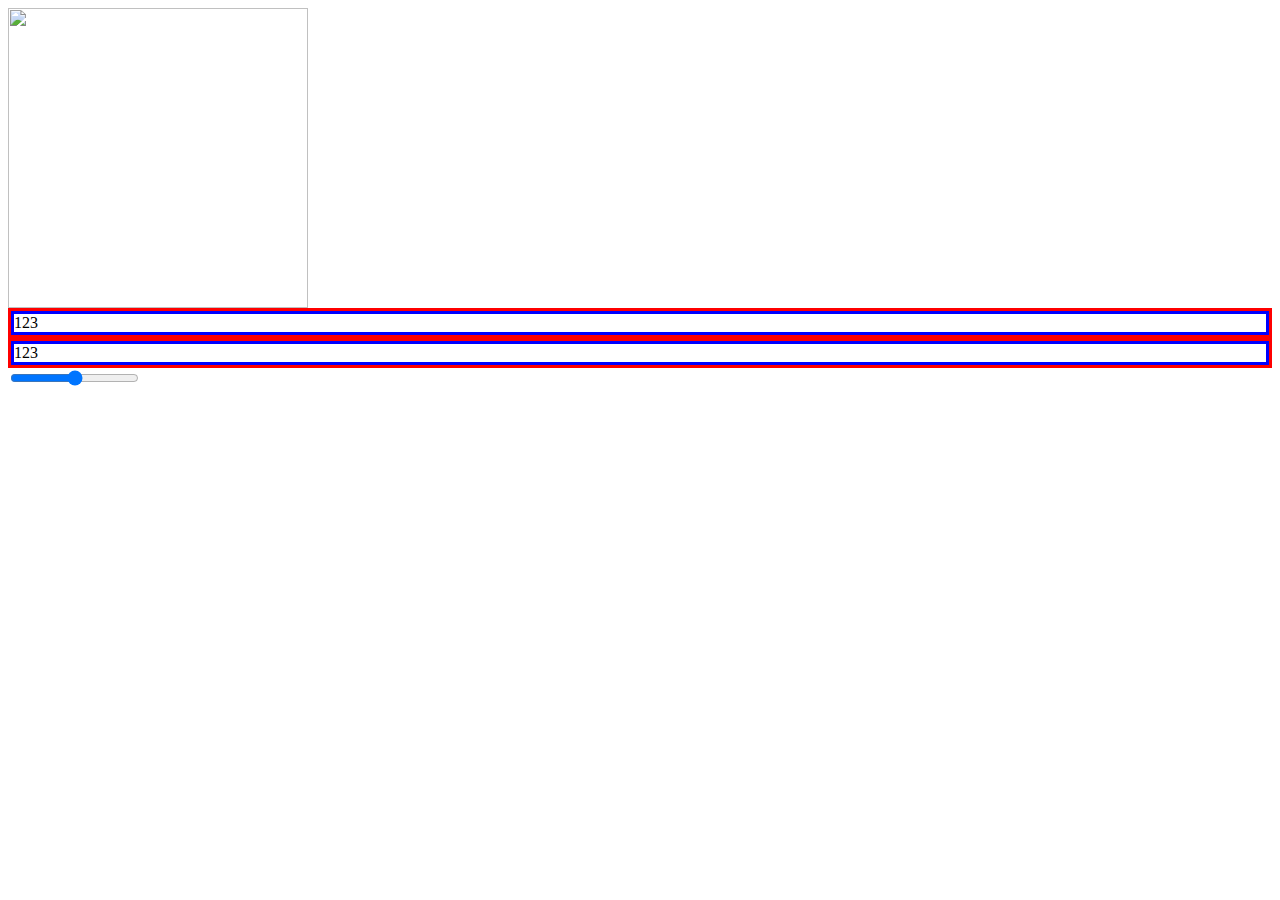
==== PaddingMarginBorder/index.html @ 18d4f70a "init" ====
<html lang="en">
<head>
    <meta charset="UTF-8">
    <meta name="viewport" content="width=device-width, initial-scale=1.0">
    <link rel="stylesheet" href="CSS/style.css">
    <title>Document</title>
</head>
<body>
    <div class="part1">
        <div class="container">
            <img id="jelly" src="Images/jelly.JPG" alt="">
        </div>
    
        <div class="section">
            <div class="red-box">
                <div class="blue-box">
                    123
                </div>
            </div>
        </div>
        
        <div class="section">
            <div class="red-box">
                <div id="foo" class="blue-box">
                    123
                </div>
            </div>
        </div>
    </div>

    <input type="range" id="myRange2" onchange="changePaddingByElementId(this, 'foo')" oninput="changePaddingByElementId(this, 'foo')">
    

    
<script>
    function changePaddingByElementId(rangeInput, elementId) { 
        let newPadding = rangeInput.value;

        console.log(newPadding);
        console.log(`${newPadding}px`);

        document.getElementById(elementId).style.padding = `${newPadding}px`;
    }


    var rangeInput = document.getElementById("myRange");    
    rangeInput.addEventListener('input', changePadding, false);
    rangeInput.addEventListener('change', changePadding, false);
</script>
</body>
</html>
---- PaddingMarginBorder/CSS/style.css ----
.container {

}

#jelly {
    width: 300px;
    height: 300px;
}

.section {
   
}

.red-box {
    border: 3px solid red;
}

.blue-box {
    border: 3px solid blue;
}
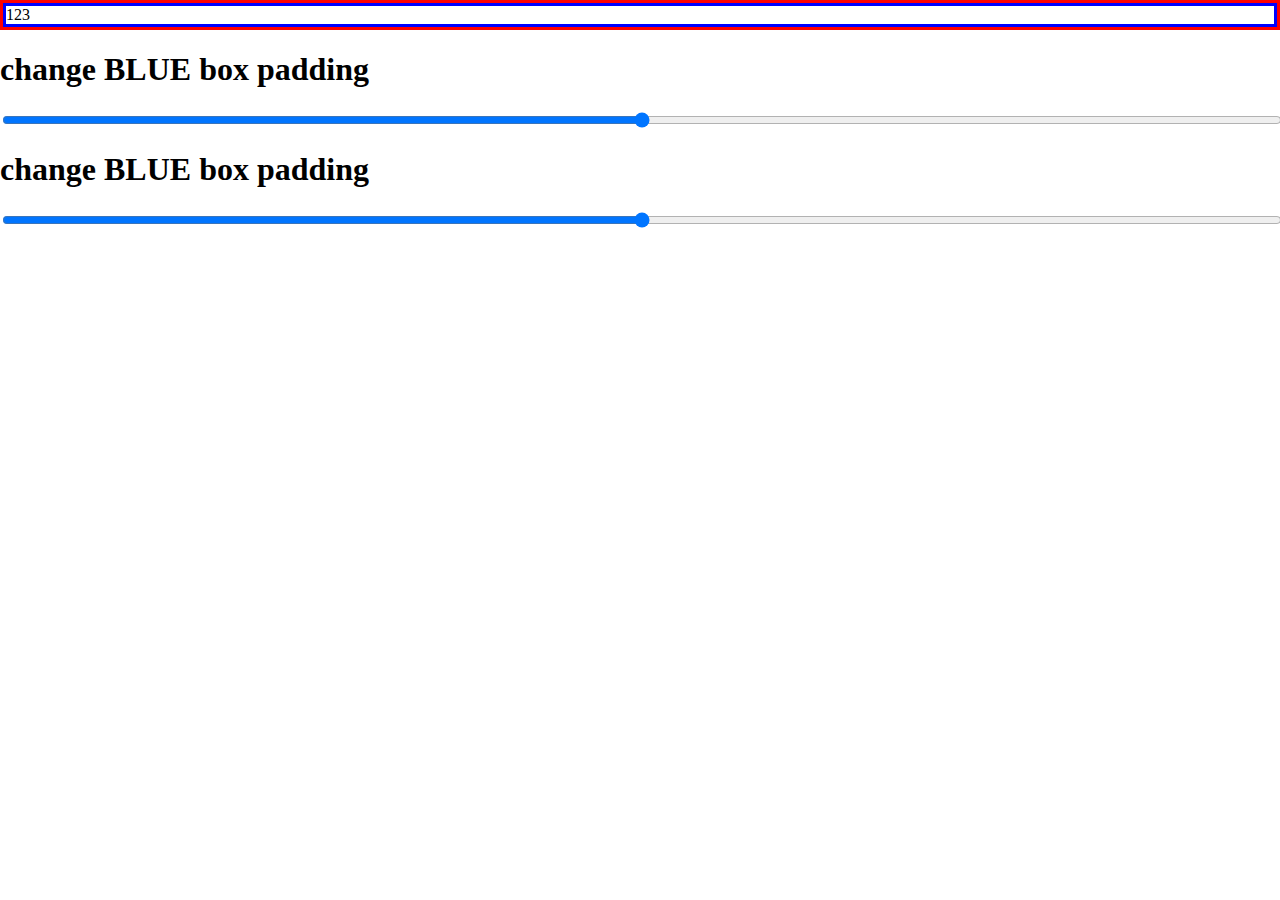
==== commit c630c475: "[ Demo ] v1 rdy to use" ====
--- a/PaddingMarginBorder/index.html
+++ b/PaddingMarginBorder/index.html
@@ -6,46 +6,25 @@
     <title>Document</title>
 </head>
 <body>
-    <div class="part1">
-        <div class="container">
-            <img id="jelly" src="Images/jelly.JPG" alt="">
-        </div>
-    
-        <div class="section">
-            <div class="red-box">
-                <div class="blue-box">
-                    123
-                </div>
-            </div>
-        </div>
-        
-        <div class="section">
-            <div class="red-box">
-                <div id="foo" class="blue-box">
-                    123
-                </div>
+    <div class="section--padding-change">
+        <div id="red-box" >
+            <div id="blue-box">
+                123
             </div>
         </div>
     </div>
 
-    <input type="range" id="myRange2" onchange="changePaddingByElementId(this, 'foo')" oninput="changePaddingByElementId(this, 'foo')">
+    <div>
+        <h1>change BLUE box padding </h1>
+        <input type="range" id="myRange2" onchange="changePaddingByElementId(this, 'red-box')" oninput="changePaddingByElementId(this, 'red-box')">
+    </div>
+
+    <div>
+        <h1>change BLUE box padding </h1>
+        <input type="range" id="myRange2" onchange="changePaddingByElementId(this, 'blue-box')" oninput="changePaddingByElementId(this, 'blue-box')">
+    </div>
     
+    <script src="js/script.js"></script>
 
-    
-<script>
-    function changePaddingByElementId(rangeInput, elementId) { 
-        let newPadding = rangeInput.value;
-
-        console.log(newPadding);
-        console.log(`${newPadding}px`);
-
-        document.getElementById(elementId).style.padding = `${newPadding}px`;
-    }
-
-
-    var rangeInput = document.getElementById("myRange");    
-    rangeInput.addEventListener('input', changePadding, false);
-    rangeInput.addEventListener('change', changePadding, false);
-</script>
 </body>
 </html>--- a/PaddingMarginBorder/CSS/style.css
+++ b/PaddingMarginBorder/CSS/style.css
@@ -1,21 +1,21 @@
-.container {
-
+body, html {
+    margin: 0;
+    padding: 0;    
 }
 
-#jelly {
-    width: 300px;
-    height: 300px;
-}
-
-.section {
-   
-}
-
-.red-box {
+#red-box {
     border: 3px solid red;
 }
 
-.blue-box {
+#blue-box {
     border: 3px solid blue;
 }
 
+#dummy-text {
+    width: 500px;
+    height: 500px;
+}
+
+input {
+    width: 100%;
+}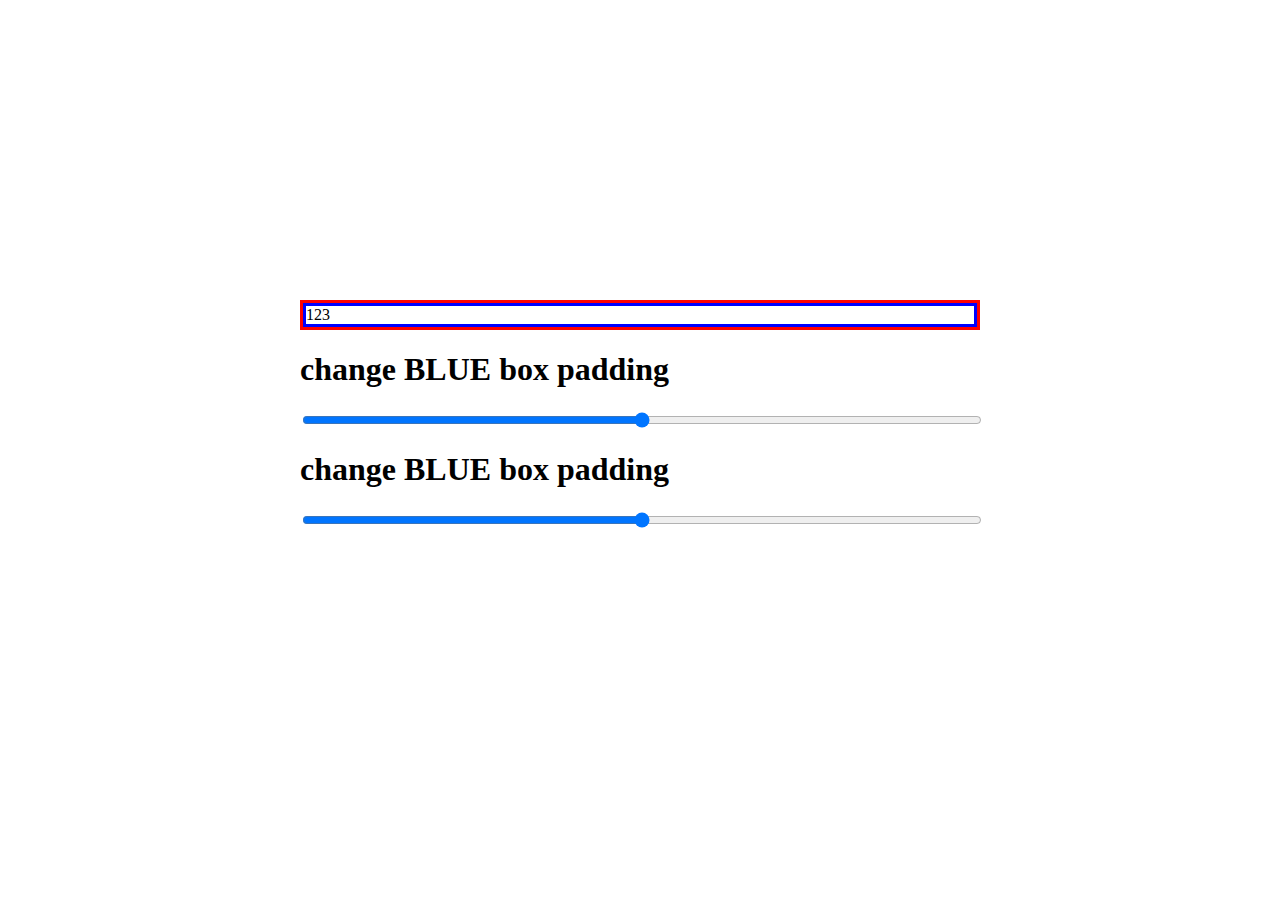
==== commit d00f3539: "prettyfier" ====
--- a/PaddingMarginBorder/index.html
+++ b/PaddingMarginBorder/index.html
@@ -6,24 +6,25 @@
     <title>Document</title>
 </head>
 <body>
-    <div class="section--padding-change">
-        <div id="red-box" >
-            <div id="blue-box">
-                123
+    <div class="section">
+        <div class="section--padding-change">
+            <div id="red-box" >
+                <div id="blue-box">
+                    123
+                </div>
             </div>
         </div>
+    
+        <div>
+            <h1>change BLUE box padding </h1>
+            <input type="range" id="myRange2" onchange="changePaddingByElementId(this, 'red-box')" oninput="changePaddingByElementId(this, 'red-box')">
+        </div>
+    
+        <div>
+            <h1>change BLUE box padding </h1>
+            <input type="range" id="myRange2" onchange="changePaddingByElementId(this, 'blue-box')" oninput="changePaddingByElementId(this, 'blue-box')">
+        </div>    
     </div>
-
-    <div>
-        <h1>change BLUE box padding </h1>
-        <input type="range" id="myRange2" onchange="changePaddingByElementId(this, 'red-box')" oninput="changePaddingByElementId(this, 'red-box')">
-    </div>
-
-    <div>
-        <h1>change BLUE box padding </h1>
-        <input type="range" id="myRange2" onchange="changePaddingByElementId(this, 'blue-box')" oninput="changePaddingByElementId(this, 'blue-box')">
-    </div>
-    
     <script src="js/script.js"></script>
 
 </body>
--- a/PaddingMarginBorder/CSS/style.css
+++ b/PaddingMarginBorder/CSS/style.css
@@ -1,6 +1,10 @@
 body, html {
     margin: 0;
     padding: 0;    
+}
+
+.section {
+    padding: 300px;
 }
 
 #red-box {
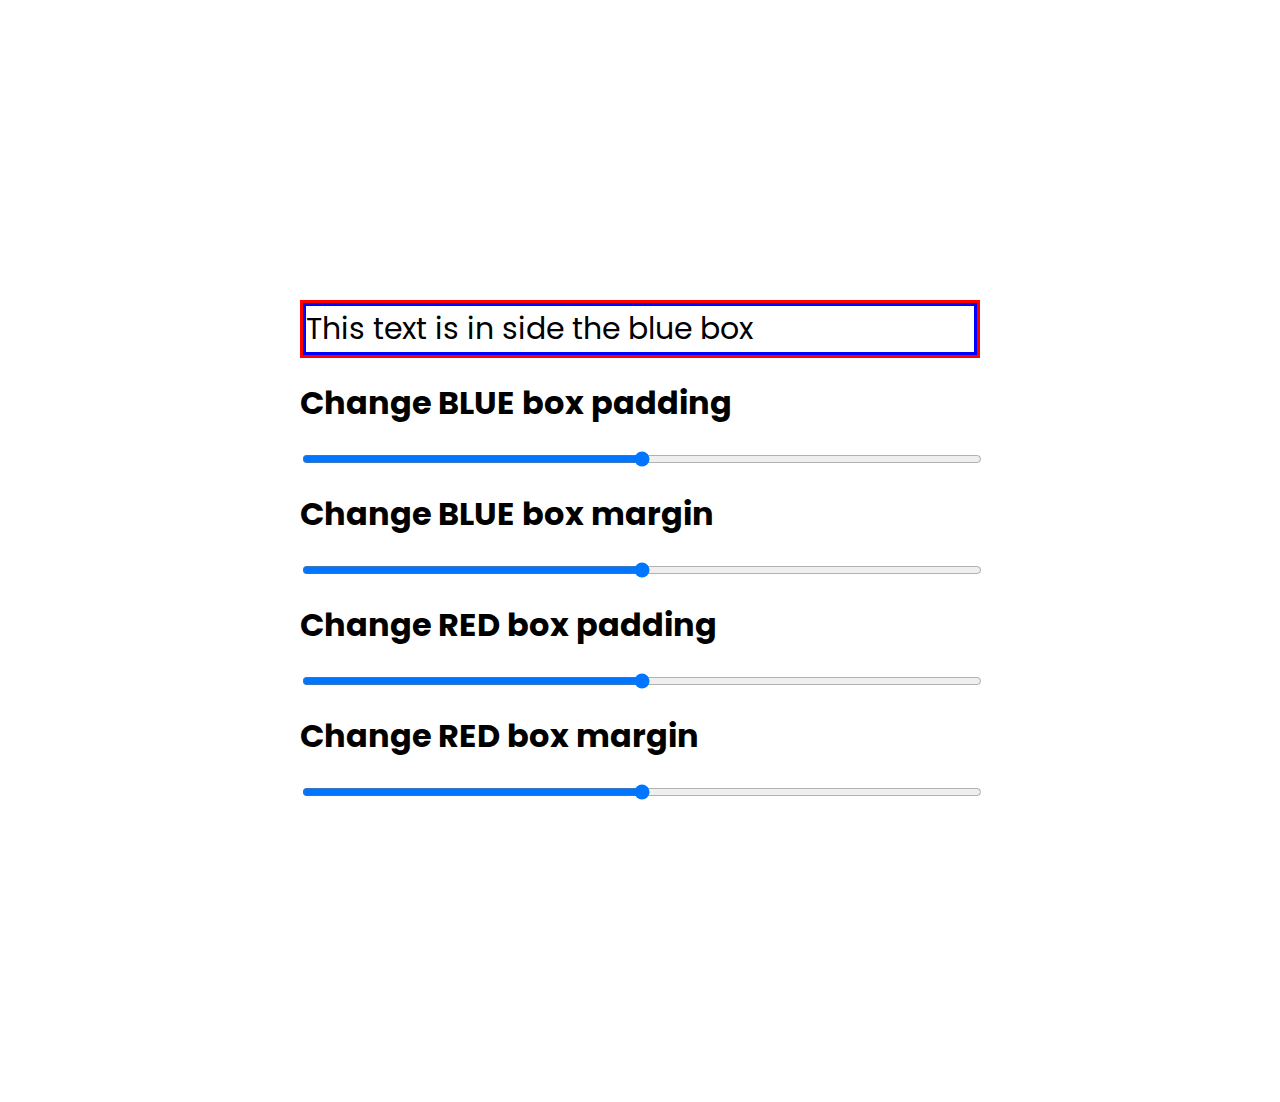
==== commit 0860c8e6: "[ WIP ] adding margin + [ CSS ] styling" ====
--- a/PaddingMarginBorder/index.html
+++ b/PaddingMarginBorder/index.html
@@ -3,6 +3,7 @@
     <meta charset="UTF-8">
     <meta name="viewport" content="width=device-width, initial-scale=1.0">
     <link rel="stylesheet" href="CSS/style.css">
+    <link href="https://fonts.googleapis.com/css2?family=Poppins&display=swap" rel="stylesheet">
     <title>Document</title>
 </head>
 <body>
@@ -10,20 +11,32 @@
         <div class="section--padding-change">
             <div id="red-box" >
                 <div id="blue-box">
-                    123
+                    <span class="text--demo">This text is in side the blue box</span>       
                 </div>
             </div>
         </div>
     
         <div>
-            <h1>change BLUE box padding </h1>
-            <input type="range" id="myRange2" onchange="changePaddingByElementId(this, 'red-box')" oninput="changePaddingByElementId(this, 'red-box')">
+            <div>
+                <h1>Change BLUE box padding </h1>
+                <input type="range" id="myRange2" onchange="changePaddingByElementId(this, 'red-box')" oninput="changePaddingByElementId(this, 'red-box')">
+            </div>
+            <div>
+                <h1>Change BLUE box margin </h1>
+                <input type="range" id="myRange2" onchange="changePaddingByElementId(this, 'red-box')" oninput="changePaddingByElementId(this, 'red-box')">
+            </div>
         </div>
-    
+    <div>
         <div>
-            <h1>change BLUE box padding </h1>
+            <h1>Change RED box padding </h1>
             <input type="range" id="myRange2" onchange="changePaddingByElementId(this, 'blue-box')" oninput="changePaddingByElementId(this, 'blue-box')">
         </div>    
+        
+        <div>
+            <h1>Change RED box margin </h1>
+            <input type="range" id="myRange2" onchange="changePaddingByElementId(this, 'blue-box')" oninput="changePaddingByElementId(this, 'blue-box')">
+        </div>    
+    </div>
     </div>
     <script src="js/script.js"></script>
 
--- a/PaddingMarginBorder/CSS/style.css
+++ b/PaddingMarginBorder/CSS/style.css
@@ -1,6 +1,7 @@
 body, html {
     margin: 0;
     padding: 0;    
+    font-family: 'Poppins', sans-serif;
 }
 
 .section {
@@ -22,4 +23,8 @@
 
 input {
     width: 100%;
+}
+
+.text--demo {
+    font-size: 30px;
 }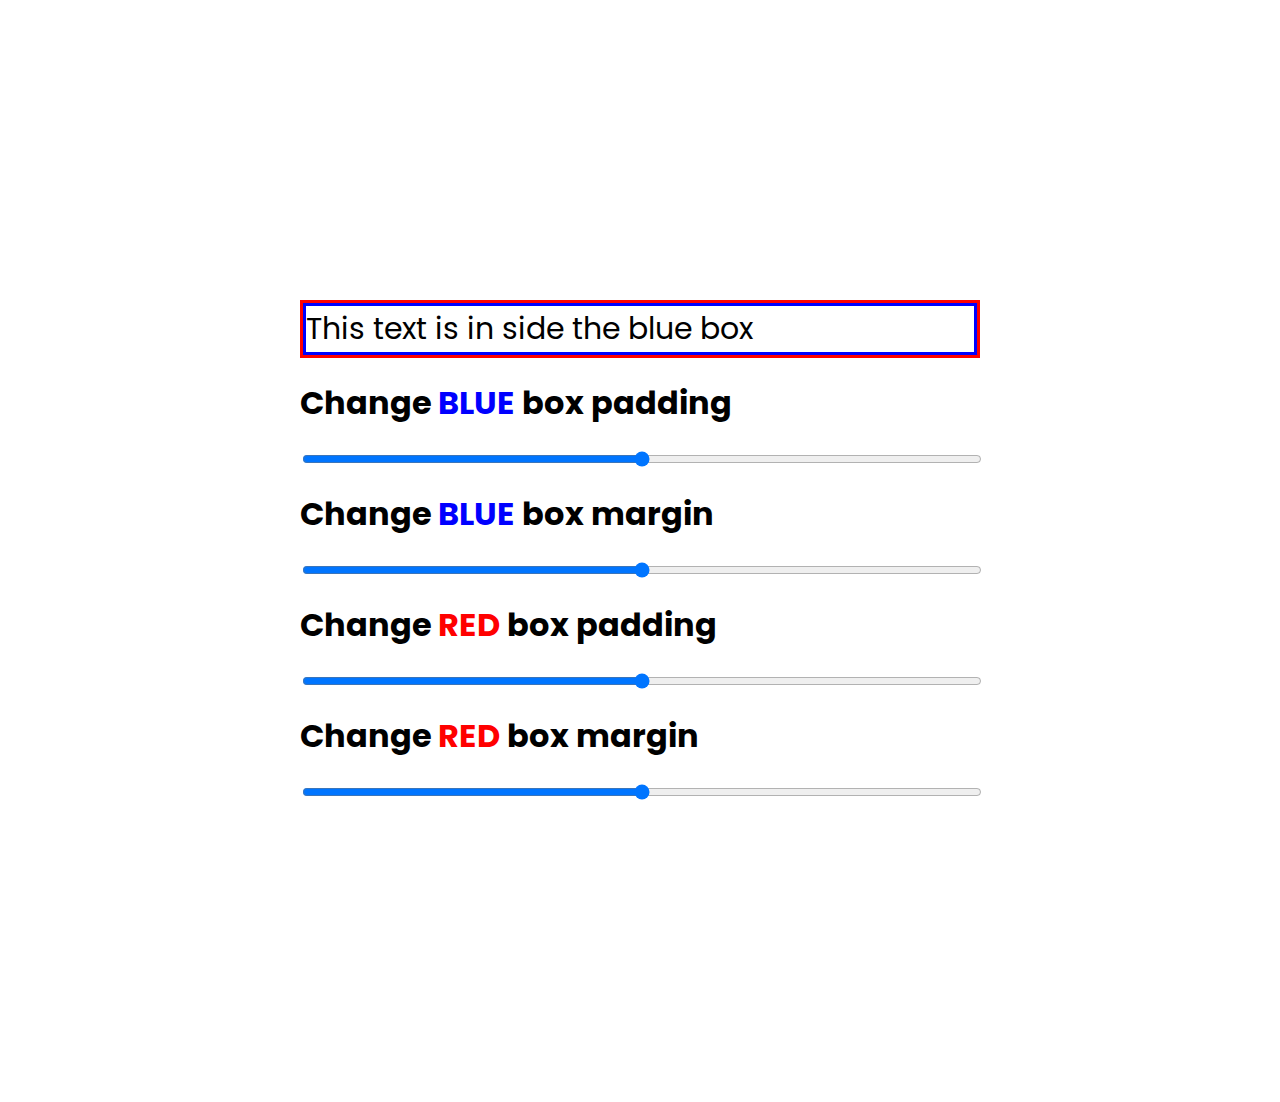
==== commit 9ccf9eb3: "[ CSS] styling" ====
--- a/PaddingMarginBorder/index.html
+++ b/PaddingMarginBorder/index.html
@@ -8,7 +8,7 @@
 </head>
 <body>
     <div class="section">
-        <div class="section--padding-change">
+        <div>
             <div id="red-box" >
                 <div id="blue-box">
                     <span class="text--demo">This text is in side the blue box</span>       
@@ -18,25 +18,26 @@
     
         <div>
             <div>
-                <h1>Change BLUE box padding </h1>
-                <input type="range" id="myRange2" onchange="changePaddingByElementId(this, 'red-box')" oninput="changePaddingByElementId(this, 'red-box')">
+                <h1>Change <span id="color--blue">BLUE</span> box padding </h1>
+                <input type="range" id="change-blue-padding" onchange="changePaddingByElementId(this, 'blue-box')" oninput="changePaddingByElementId(this, 'blue-box')">
             </div>
             <div>
-                <h1>Change BLUE box margin </h1>
-                <input type="range" id="myRange2" onchange="changePaddingByElementId(this, 'red-box')" oninput="changePaddingByElementId(this, 'red-box')">
+                <h1>Change <span id="color--blue">BLUE</span> box margin </h1>
+                <input type="range" id="change-blue-margin" onchange="changeMarginByElementId(this, 'blue-box')" oninput="changeMarginByElementId(this, 'blue-box')">
             </div>
         </div>
-    <div>
+   
         <div>
-            <h1>Change RED box padding </h1>
-            <input type="range" id="myRange2" onchange="changePaddingByElementId(this, 'blue-box')" oninput="changePaddingByElementId(this, 'blue-box')">
-        </div>    
-        
-        <div>
-            <h1>Change RED box margin </h1>
-            <input type="range" id="myRange2" onchange="changePaddingByElementId(this, 'blue-box')" oninput="changePaddingByElementId(this, 'blue-box')">
-        </div>    
-    </div>
+            <div>
+                <h1>Change <span id="color--red">RED</span> box padding </h1>
+                <input type="range" id="change-red-padding" onchange="changePaddingByElementId(this, 'red-box')" oninput="changePaddingByElementId(this, 'red-box')">
+            </div>    
+            
+            <div>
+                <h1>Change <span id="color--red">RED</span> box margin </h1>
+                <input type="range" id="change-red-margin" onchange="changeMarginByElementId(this, 'red-box')" oninput="changeMarginByElementId(this, 'red-box')">
+            </div>    
+        </div>
     </div>
     <script src="js/script.js"></script>
 
--- a/PaddingMarginBorder/CSS/style.css
+++ b/PaddingMarginBorder/CSS/style.css
@@ -27,4 +27,13 @@
 
 .text--demo {
     font-size: 30px;
+}
+
+#color--red{
+    color: red;
+}
+
+
+#color--blue{
+    color: blue;
 }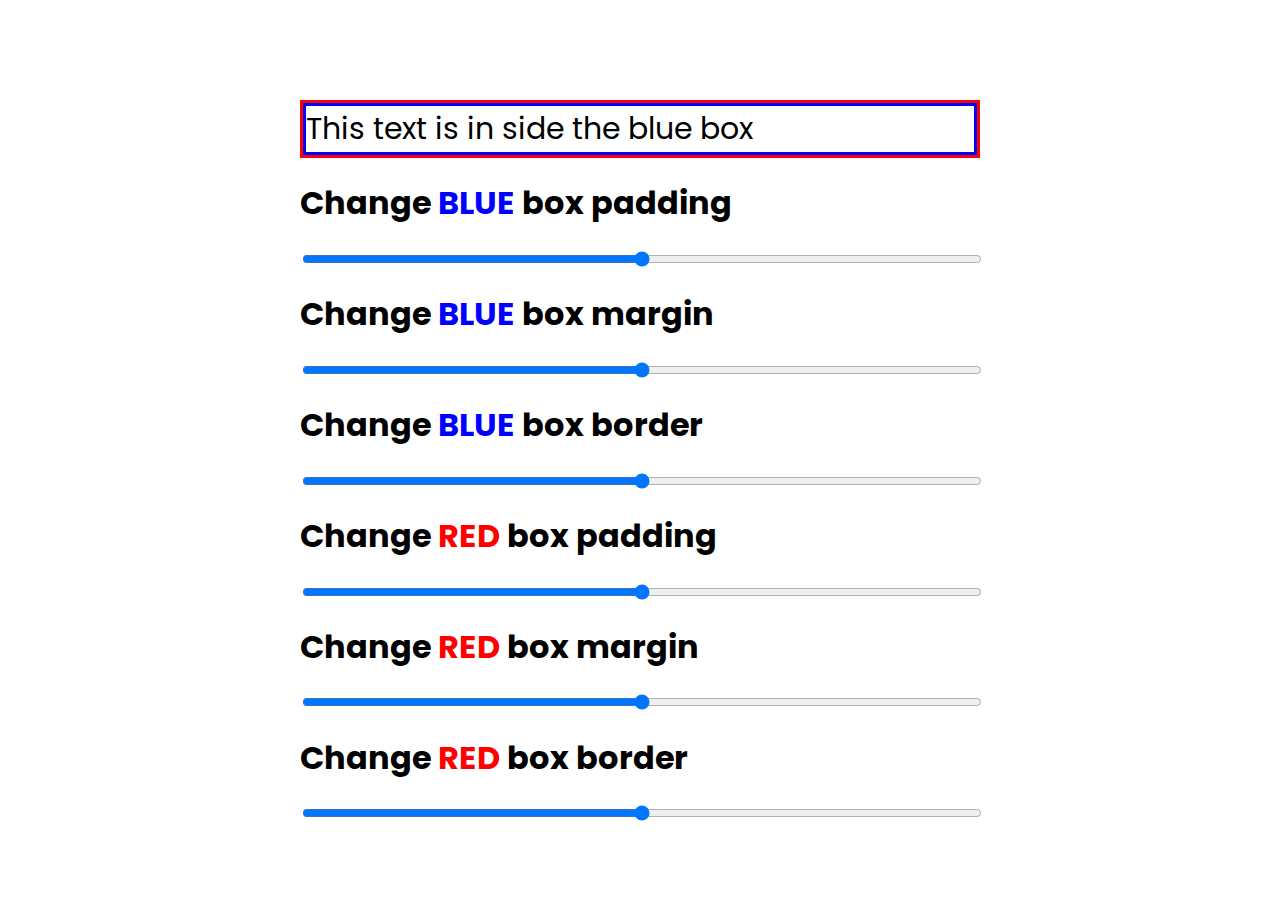
==== commit f3ba5fbd: "[ CSS ] styling" ====
--- a/PaddingMarginBorder/index.html
+++ b/PaddingMarginBorder/index.html
@@ -21,10 +21,17 @@
                 <h1>Change <span id="color--blue">BLUE</span> box padding </h1>
                 <input type="range" id="change-blue-padding" onchange="changePaddingByElementId(this, 'blue-box')" oninput="changePaddingByElementId(this, 'blue-box')">
             </div>
+
             <div>
                 <h1>Change <span id="color--blue">BLUE</span> box margin </h1>
                 <input type="range" id="change-blue-margin" onchange="changeMarginByElementId(this, 'blue-box')" oninput="changeMarginByElementId(this, 'blue-box')">
             </div>
+
+            <div>
+                <h1>Change <span id="color--blue">BLUE</span> box border </h1>
+                <input type="range" id="change-blue-margin" onchange="changeBorderWidthSideByElementId(this, 'blue-box')" oninput="changeBorderWidthSideByElementId(this, 'blue-box')">
+            </div>
+            
         </div>
    
         <div>
@@ -37,7 +44,15 @@
                 <h1>Change <span id="color--red">RED</span> box margin </h1>
                 <input type="range" id="change-red-margin" onchange="changeMarginByElementId(this, 'red-box')" oninput="changeMarginByElementId(this, 'red-box')">
             </div>    
+            
+            <div>
+                <h1>Change <span id="color--red">RED</span> box border </h1>
+                <input type="range" id="change-red-border" onchange="changeBorderWidthSideByElementId(this, 'red-box')" oninput="changeBorderWidthSideByElementId(this, 'red-box')">
+            </div>    
         </div>
+
+
+        
     </div>
     <script src="js/script.js"></script>
 
--- a/PaddingMarginBorder/CSS/style.css
+++ b/PaddingMarginBorder/CSS/style.css
@@ -5,7 +5,7 @@
 }
 
 .section {
-    padding: 300px;
+    padding: 100 300;
 }
 
 #red-box {
